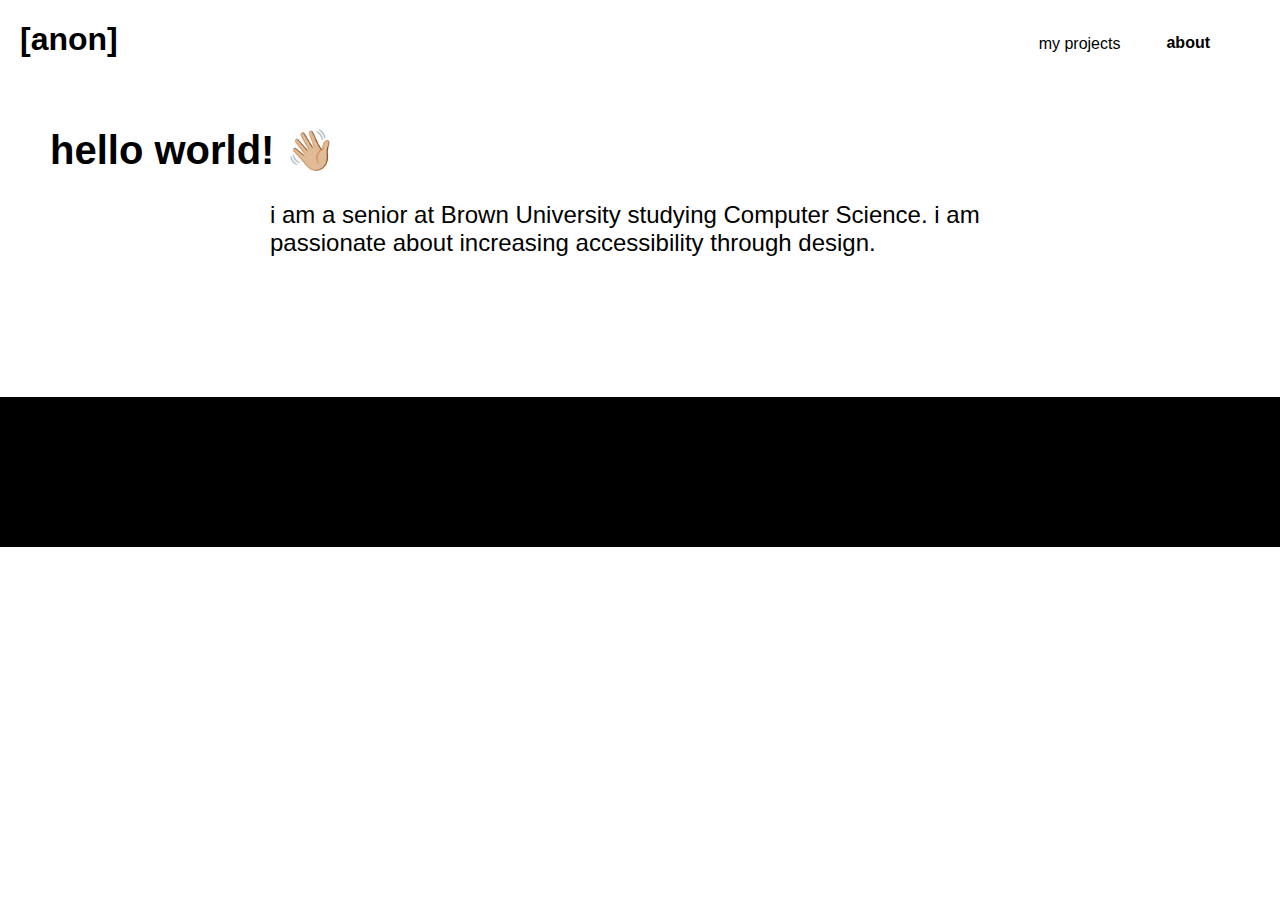
==== about.html @ df1eb6a3 "com" ====
<!doctype html>
<html>
<head>
    <title>UI/UX Portfolio</title>
    <link rel="stylesheet" href="index.css">
    <link rel="icon" type="image/x-icon" href="wombat.png">
    <meta name="description" content="my assignment write up">
</head>
    <body>
        <div class="navbar">
            <a href="about.html"><b>about</b></a>
            <div class="dropdown">
                
                <button class="dropbtn"><a class = "home" href="index.html">my projects</a>
                    <i class="fa fa-caret-down"></i>
                    </button>
                <div class="dropdown-content">
                  <div class="story">
                    <a href="personas.html">personas & storyboarding</a>
                  </div>
                  <div class="rr">
                    <a href="redesign.html">responsive redesign</a>
                  </div>
                  <div class="eye">
                    <a href="eyetracking.html">a/b testing & eye tracking</a>
                  </div>
                  <div class="it">
                    <a href="iterative.html">iterative design</a>
                  </div>
              
                </div>
            </div> 
            
            <a class="icon" style="float: left;"href="index.html"><b><h1>[anon]</h1></b></a>
          </div>
        <div class="header">    
        <h1 style="font-size: 40px;">hello world! 👋🏼</h1>
        <p style="font-size:24px;margin:20px;">i am a senior at Brown University studying Computer Science. i am passionate about increasing accessibility through design.</p>
        </div> 
        <div class="footer">
      
        </div>
        
    </body>
</html>
---- index.css ----
body {
    font-family: Arial, Helvetica, sans-serif;
    margin:0;
  }
.header{
    padding:20px 50px;
    padding-top: 100px;
}
.icon{
      float:left;
      width:70px;
      padding: 14px 16px;
}
  
  .navbar {
    overflow: hidden;
    top:0;
    position:fixed;
    width:100%;
    background-color: white;
    margin-bottom: 0;
    padding-right:50px;

  }

  .navbar .icon{
      float: left;
      padding-top: 0;
      margin-top: 0;
  }
  
  .navbar .icon:hover{
      background-color:transparent;
      color:black;
  }

  .navbar a {
    float: right;
    display:block;
    font-size: 16px;
    text-align: center;
    padding: 14px 20px;
    color:black;
    text-decoration: none;
    margin-top:20px;
    margin-bottom: 0;
  }
  
  .dropdown {
    float: right;
    overflow: hidden;
  }

  
  .dropdown .dropbtn {
    font-size: 16px;  
    border: none;
    outline: none;
    color: black;
    background-color: inherit;
    font-family: inherit;
    margin: 0;
  }

  .dropdown-content .story a:hover{
      background-color: #652c94;
      color:white;
  }
  
  .dropdown-content .rr a:hover{
    background-color: #1D725B;
    color:white;
}
.dropdown-content .eye a:hover{
    background-color: #0e3887;
    color:white;
}
.dropdown-content .it a:hover{
    background-color: #ab4100;
    color:white;
}
  .navbar a:hover{
    background-color: black;
    color:white;
  }
  
  .dropdown-content {
    display: none;
    position: fixed;
    background-color: #f9f9f9;
    min-width: 160px;
    box-shadow: 0px 8px 16px 0px rgba(0,0,0,0.2);
    z-index: 1;
    margin:0;
  }
  
  .dropdown-content a {
    float: none;
    color: black;
    padding: 12px 10px;
    text-decoration: none;
    display: block;
    text-align: left;
    margin-top: 0;
  }
  
  .dropdown-content a:hover {
    background-color: #ddd;
  }
  
  .dropdown:hover .dropdown-content {
    display: block;
  }


div.gallery {
    padding:10px;
    border: 1px solid #ccc;
    width: 100%;
  }
  
  div.gallery:hover {
    border: 1px solid #777;
    opacity: 50%;
  }
  
  div.gallery img {
    width: 100%;
    height: auto;
  }
  
  div.desc {
    padding: 15px;
    text-align: left;
  }

  .desc p{
      color:#82807f;
  }
  
  * {
    box-sizing: border-box;
  }
  
  .responsive {
    padding: 10px;
    float: left;
    width: 50%;
  }
  
  @media only screen and (max-width: 1200px) {
    .responsive {
      width: 49.99999%;
      margin: 6px 0;
    }
  }
  
  @media only screen and (max-width: 800px) {
    .responsive {
      width: 100%;
    }
  }
  
  .clearfix:after {
    content: "";
    display: table;
    clear: both;
  }
  .full-gal{
      display: flex;
      flex-direction: column;
      padding-right: 20px;
      padding-left: 20px;
      margin-left:3%;
      margin-right:3%;
  }
  @media only screen and (min-width: 1200px) {
    .full-gal{
        margin-left:200px;
        margin-right:200px;
    }
    .h1{
        margin-left:150px;
    }
    .header p{
        padding-left:200px;
        padding-right:200px;
    }
  }
  .gal1{
      display: flex;
      justify-content: center;
  }
  .gal2{
    display: flex;
    justify-content: center;
}
.footer{
  margin-left:0;
  margin-right:0;
  margin-top:100px;
  width:100%;
  height:150px;
  background-color: black;

}
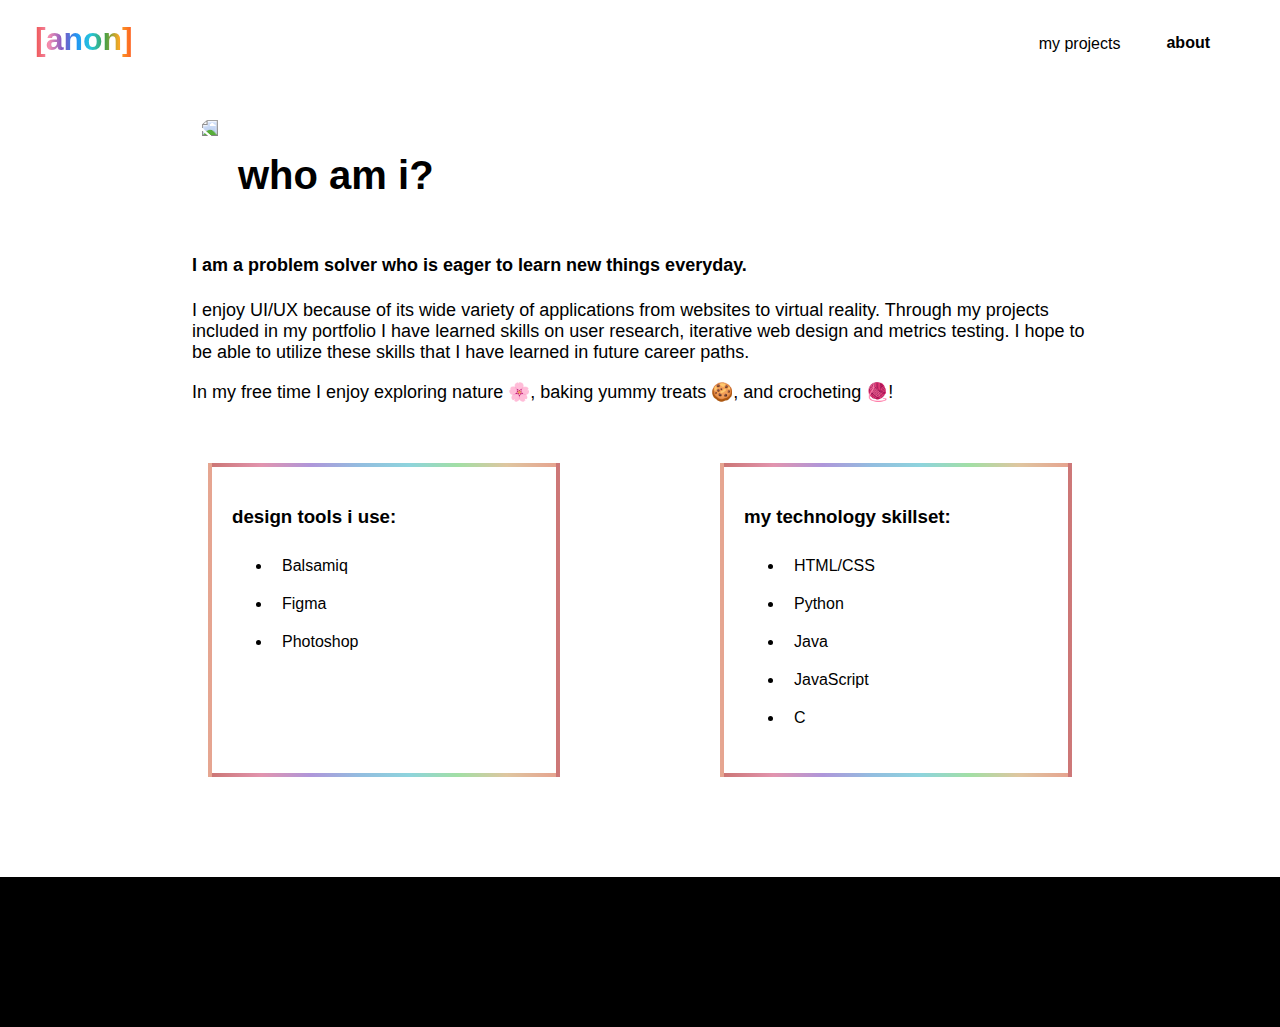
==== commit d9c75bd5: "smallchange" ====
--- a/about.html
+++ b/about.html
@@ -31,15 +31,41 @@
                 </div>
             </div> 
             
-            <a class="icon" style="float: left;"href="index.html"><b><h1>[anon]</h1></b></a>
+            <a class="icon" style="float: left;"href="index.html"><b><h1><span class="multicolortext">[anon]</span></h1></b></a>
           </div>
-        <div class="header">    
-        <h1 style="font-size: 40px;">hello world! 👋🏼</h1>
-        <p style="font-size:24px;margin:20px;">i am a senior at Brown University studying Computer Science. i am passionate about increasing accessibility through design.</p>
-        </div> 
-        <div class="footer">
+          <div class="header"></div>
+        <div class="top">  
+          <img style="width:90px;transform: scaleX(-1);" src="wombat.png">
+          <h2>who am i?</h2>  
+         </div> 
+        <h4 class="p">I am a problem solver who is eager to learn new things everyday.</h4>
+        <p class="p">I enjoy UI/UX because of its wide variety of applications from websites to virtual reality. Through my projects included in my portfolio I have learned skills on user research, iterative web design and metrics testing. I hope to be able to utilize these skills that I have learned in future career paths.</p>
+        <p class="p">In my free time I enjoy exploring nature 🌸, baking yummy treats 🍪, and crocheting 🧶!</p>
+        
+        <div class="skills">
+          <div class="list">
+        <h3>design tools i use:</h3>
+        <ul>
+          <li>Balsamiq</li>
+          <li>Figma</li>
+          <li>Photoshop</li>
+        </ul>
+      </div>
+      <div class="list">
+        <h3>my technology skillset:</h3>
+        <ul>
+          <li>HTML/CSS</li>
+          <li>Python</li>
+          <li>Java</li>
+          <li>JavaScript</li>
+          <li>C</li>
+        </ul>
+      </div>
+      </div>
+      <div class="footer">
       
-        </div>
+      </div>
         
+       
     </body>
 </html>--- a/index.css
+++ b/index.css
@@ -10,8 +10,8 @@
       float:left;
       width:70px;
       padding: 14px 16px;
-}
-  
+      
+}
   .navbar {
     overflow: hidden;
     top:0;
@@ -22,11 +22,19 @@
     padding-right:50px;
 
   }
+  .multicolortext{
+    background: linear-gradient(to right, #ef5350, #f48fb1, #7e57c2, #2196f3, #26c6da, #43a047, #f9a825, #ff5722);
+    -webkit-background-clip: text;
+    -moz-background-clip: text;
+    background-clip: text;
+    color: transparent;
+  }
 
   .navbar .icon{
       float: left;
       padding-top: 0;
       margin-top: 0;
+      margin-left:15px;
   }
   
   .navbar .icon:hover{
@@ -204,4 +212,45 @@
   background-color: black;
 
 }
-
+.p{
+  margin-left: 15%;
+  margin-right: 15%;
+  font-size:18px;
+}
+h2{
+  margin-left: 20px;
+  margin-right: 100px;
+
+  font-size:40px;
+}
+
+.top{
+  display: flex;
+  justify-content: flex-start;
+  margin-left: 10%;
+}
+
+.skills{
+  display: flex;
+  justify-content: center;
+  margin-left: 10%;
+  margin-right: 10%;
+  margin-top: 60px;
+}
+.list{
+  border-style: solid;
+  margin-left:80px;
+  margin-right:80px;
+  padding-right:60px;
+  padding-left: 20px;
+  padding-top: 20px;
+  padding-bottom: 20px;
+  width:50%;
+  background: linear-gradient(white, white) padding-box,
+  linear-gradient(to right, #cc7675, #e294ae, #af96da, #93bde0, #8ed4dd, #a2dfa5, #dfc6a0, #e6a490);
+  border: 4px solid transparent;
+}
+
+li{
+  padding:10px;
+}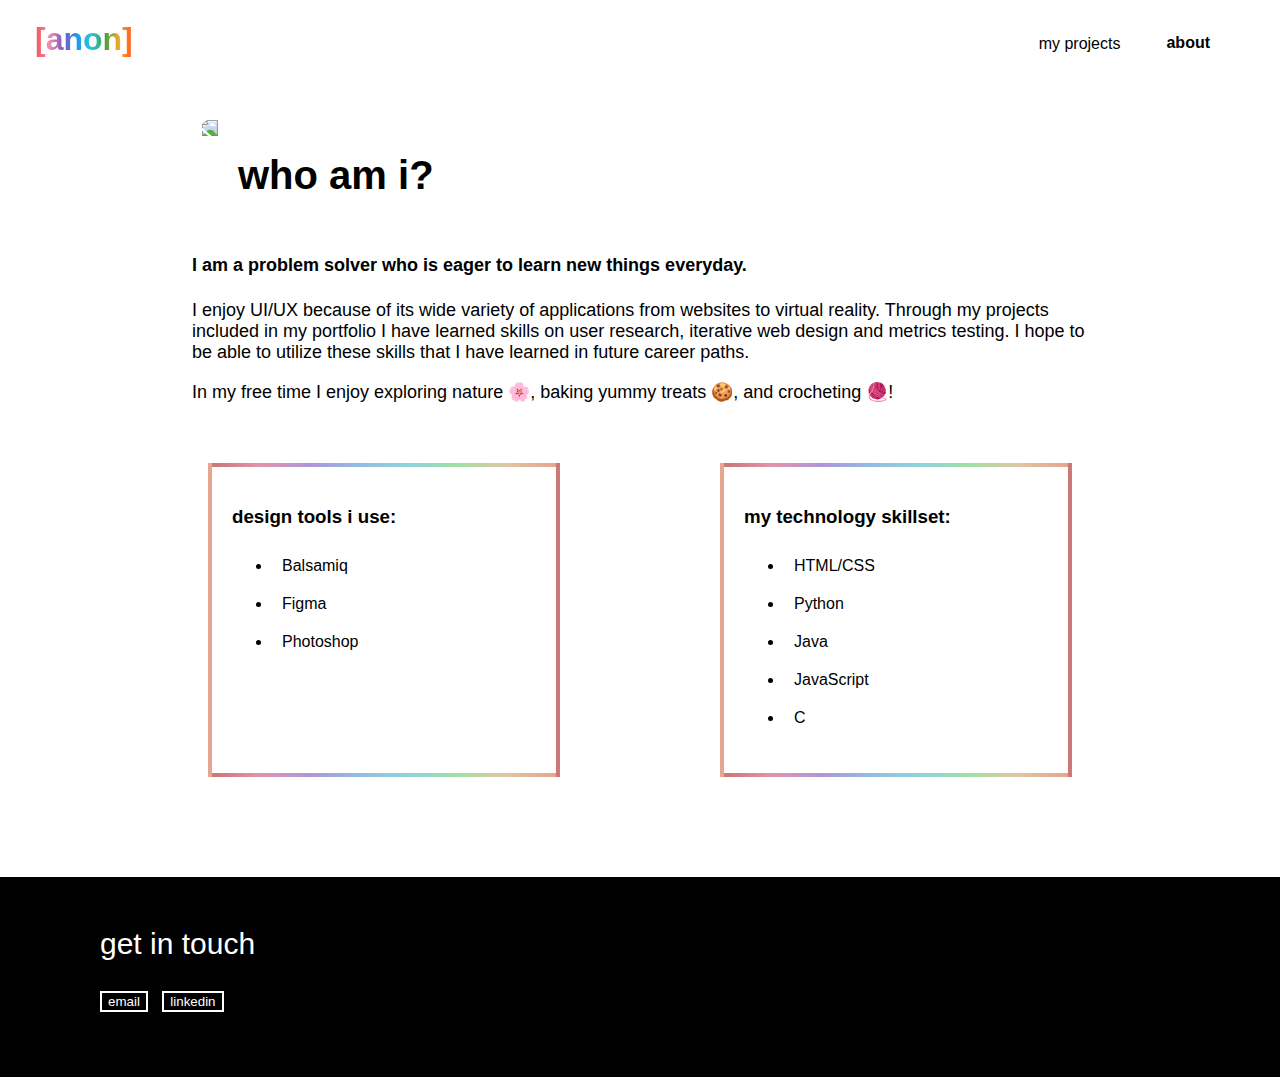
==== commit 7a9ce5f7: "fix" ====
--- a/about.html
+++ b/about.html
@@ -63,7 +63,10 @@
       </div>
       </div>
       <div class="footer">
-      
+      <p>get in touch</p>
+    
+      <button class="butt"><a href="#email">email</a></button>
+      <button class="butt2"><a href="#linkedin">linkedin</a></button>
       </div>
         
        
--- a/index.css
+++ b/index.css
@@ -208,7 +208,7 @@
   margin-right:0;
   margin-top:100px;
   width:100%;
-  height:150px;
+  height:200px;
   background-color: black;
 
 }
@@ -253,4 +253,48 @@
 
 li{
   padding:10px;
-}+}
+
+.footer p {
+  color:white;
+  font-size: 30px;
+  margin-left: 100px;
+  padding-top: 50px;
+}
+.butt{
+  background-color:black;
+  margin-left: 100px;
+  text-decoration: none;
+  padding:5 10px;
+  border-color: white;
+  border-style: solid;
+
+}
+.butt:hover, .butt2:hover{
+  background: linear-gradient(black, black) padding-box,
+  linear-gradient(to right, #cc7675, #e294ae, #af96da, #93bde0, #8ed4dd, #a2dfa5, #dfc6a0, #e6a490);
+  border: 1px solid transparent;
+
+}
+.footer a{
+  color:white;
+  text-decoration: none;
+}
+.footer a:hover{
+  background: linear-gradient(to right, #ef5350, #f48fb1, #7e57c2, #2196f3, #26c6da, #43a047, #f9a825, #ff5722);
+    -webkit-background-clip: text;
+    -moz-background-clip: text;
+    background-clip: text;
+    color: transparent;
+    
+
+}
+.butt2{
+  background-color:black;
+  margin-left: 10px;
+  text-decoration: none;
+  padding:5 10px;
+  border-color: white;
+  border-style: solid;
+
+}
